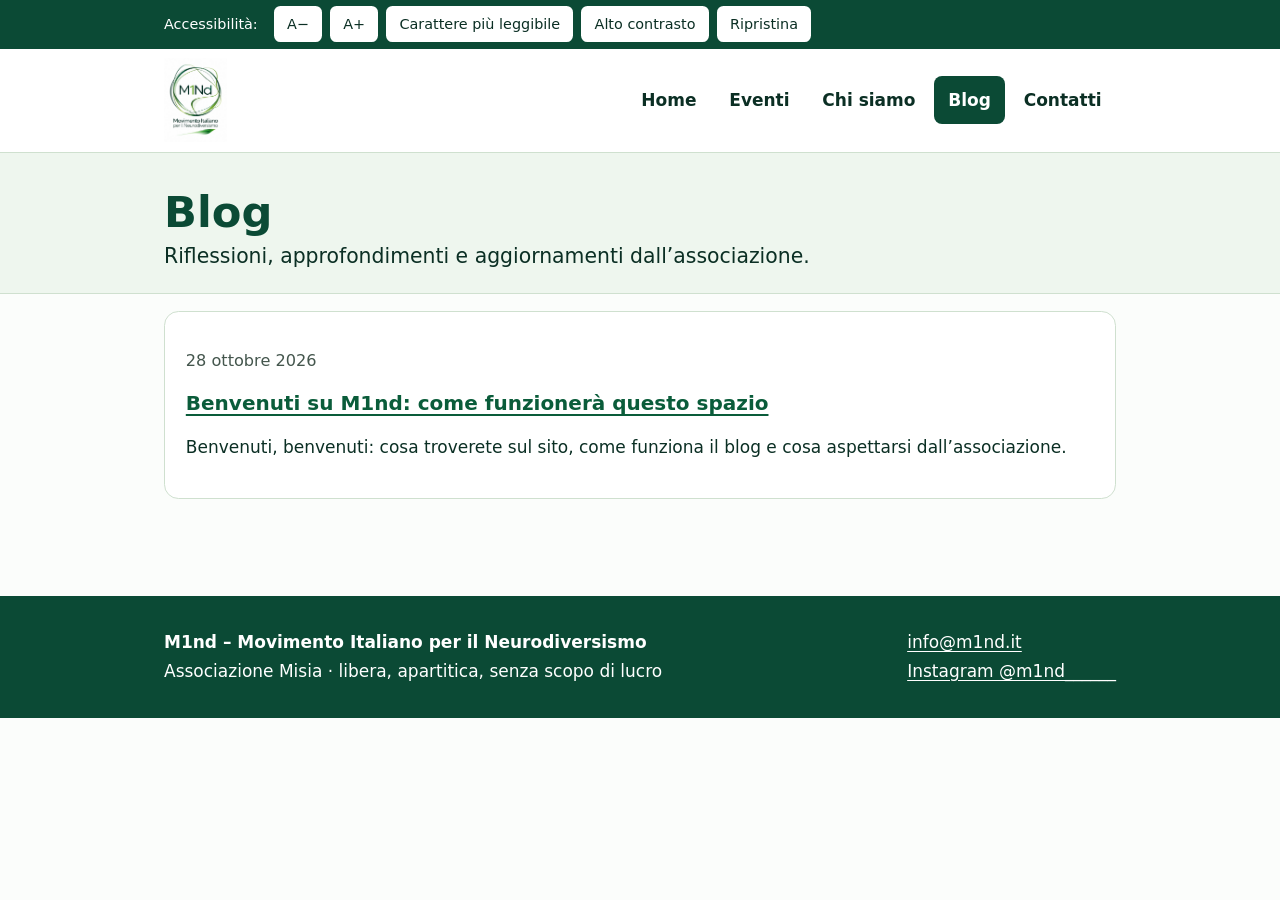
==== blog.html @ 79674900 "Sito vetrina M1nd: home con animazione, eventi, chi siamo, blog, contatti Co-Authored-By: Claude Son" ====
<!doctype html>
<html lang="it">
<head>
<meta charset="utf-8">
<meta name="viewport" content="width=device-width,initial-scale=1">
<title>Blog · M1nd – Movimento Italiano per il Neurodiversismo</title>
<meta name="description" content="Il blog di M1nd: articoli, riflessioni e aggiornamenti sulla neurodiversità e sulle attività dell’associazione.">
<meta name="theme-color" content="#0b4a35">
<link rel="icon" href="assets/img/logo-m1nd.jpg">
<link rel="stylesheet" href="css/style.css">
</head>
<body>
<a class="skip" href="#contenuto">Vai al contenuto</a>
<div class="a11y" role="region" aria-label="Strumenti di accessibilità"><div class="wrap">
<span>Accessibilità:</span>
<button type="button" data-a11y="minus" aria-label="Riduci dimensione del testo">A−</button>
<button type="button" data-a11y="plus" aria-label="Aumenta dimensione del testo">A+</button>
<button type="button" id="a-read" data-a11y="readable" aria-pressed="false">Carattere più leggibile</button>
<button type="button" id="a-contrast" data-a11y="contrast" aria-pressed="false">Alto contrasto</button>
<button type="button" data-a11y="reset">Ripristina</button>
</div></div>
<header class="site-header"><div class="wrap">
<a class="brand" href="index.html" aria-label="M1nd, Movimento Italiano per il Neurodiversismo – vai alla home"><img src="assets/img/logo-m1nd.jpg" alt="Logo M1nd: un cerchio di linee verdi intrecciate attorno alla scritta M1nd"></a>
<nav class="nav" aria-label="Principale"><ul><li><a href="index.html">Home</a></li><li><a href="eventi.html">Eventi</a></li><li><a href="chi-siamo.html">Chi siamo</a></li><li><a href="blog.html" aria-current="page">Blog</a></li><li><a href="contatti.html">Contatti</a></li></ul></nav>
</div></header>
<main id="contenuto" tabindex="-1">

<div class="page-head"><div class="wrap"><h1>Blog</h1><p class="lead" style="margin:0">Riflessioni, approfondimenti e aggiornamenti dall’associazione.</p></div></div>
<div class="wrap"><h2 class="sr">Articoli</h2><ul class="grid" style="grid-template-columns:1fr"><li class="card"><p class="post-meta"><time datetime="2026-10-28">28 ottobre 2026</time></p><h3 style="margin-top:0"><a href="blog/benvenuti.html">Benvenuti su M1nd: come funzionerà questo spazio</a></h3><p>Benvenuti, benvenuti: cosa troverete sul sito, come funziona il blog e cosa aspettarsi dall’associazione.</p></li></ul></div>
</main>
<footer class="site-footer"><div class="wrap">
<div><strong>M1nd – Movimento Italiano per il Neurodiversismo</strong><br>Associazione Misia · libera, apartitica, senza scopo di lucro</div>
<div><a href="mailto:info@m1nd.it">info@m1nd.it</a><br><a href="https://www.instagram.com/m1nd______/" rel="noopener" target="_blank">Instagram @m1nd______<span class="sr"> (si apre in una nuova scheda)</span></a></div>
</div></footer>
<script src="js/config.js"></script>
<script src="js/main.js"></script>
</body></html>
---- css/style.css ----
:root{--ink:#0b2f24;--g1:#0b4a35;--g2:#2e7d32;--g3:#7cb342;--bg:#fbfdfb;--soft:#eef6ee;--line:#cfe0cf;--link:#0a5c3a;--focus:#b35c00;--fs:1.0625rem;--ff:system-ui,-apple-system,"Segoe UI",Roboto,Helvetica,Arial,sans-serif}
html{font-size:100%;scroll-behavior:smooth}
html.fs-1{font-size:112.5%}html.fs-2{font-size:125%}html.fs-3{font-size:150%}
html.readable{--ff:Verdana,Tahoma,"Trebuchet MS",sans-serif}
html.readable body{letter-spacing:.04em;word-spacing:.12em;line-height:1.9}
html.contrast{--ink:#000;--g1:#000;--g2:#004d00;--bg:#fff;--soft:#fff;--line:#000;--link:#0000b8;--focus:#c00}
html.contrast .card,html.contrast .site-header,html.contrast .site-footer{border:2px solid #000}
html.contrast .btn{background:#000;color:#fff}
@media (prefers-reduced-motion:reduce){html{scroll-behavior:auto}*{transition:none!important;animation:none!important}}
*{box-sizing:border-box}
body{margin:0;font-family:var(--ff);font-size:var(--fs);line-height:1.7;color:var(--ink);background:var(--bg)}
a{color:var(--link);text-underline-offset:.2em}
a:hover{text-decoration-thickness:3px}
:focus-visible{outline:3px solid var(--focus);outline-offset:3px;border-radius:2px}
.skip{position:absolute;left:-999px;top:0;background:#000;color:#fff;padding:.7rem 1rem;z-index:100}
.skip:focus{left:0}
.wrap{max-width:62rem;margin:0 auto;padding:0 1.25rem}
.a11y{background:var(--g1);color:#fff;font-size:.9rem}
.a11y .wrap{display:flex;flex-wrap:wrap;gap:.5rem;align-items:center;padding-top:.4rem;padding-bottom:.4rem}
.a11y span{margin-right:.5rem}
.a11y button{font:inherit;background:#fff;color:#0b2f24;border:2px solid #fff;border-radius:.4rem;padding:.2rem .7rem;cursor:pointer;min-height:2.25rem}
.a11y button[aria-pressed=true]{background:var(--g3);border-color:var(--g3)}
.site-header{background:#fff;border-bottom:1px solid var(--line)}
.site-header .wrap{display:flex;flex-wrap:wrap;gap:1rem;align-items:center;justify-content:space-between;padding-top:.6rem;padding-bottom:.6rem}
.brand img{height:84px;width:auto;display:block}
.nav ul{list-style:none;display:flex;flex-wrap:wrap;gap:.25rem;margin:0;padding:0}
.nav a{display:block;padding:.6rem .9rem;border-radius:.5rem;text-decoration:none;color:var(--ink);font-weight:600;min-height:2.75rem}
.nav a:hover{background:var(--soft)}
.nav a[aria-current=page]{background:var(--g1);color:#fff}
h1,h2,h3{line-height:1.25;color:var(--g1)}
h1{font-size:clamp(1.9rem,4vw,2.7rem);margin:0 0 1rem}
h2{font-size:1.6rem;margin:2.2rem 0 .8rem}
h3{font-size:1.25rem;margin:1.5rem 0 .5rem}
.hero{background:linear-gradient(180deg,var(--soft),var(--bg));padding:2.5rem 0 2rem}
.hero .wrap{display:grid;gap:2rem;align-items:center;grid-template-columns:1fr}
.hero img{max-width:320px;width:100%;height:auto;margin:0 auto;display:block}
@media(min-width:760px){.hero .wrap{grid-template-columns:1.2fr 1fr}}
.lead{font-size:1.2em}
main{padding-bottom:3rem}
.page-head{background:var(--soft);padding:2rem 0 1.2rem;border-bottom:1px solid var(--line)}
.page-head h1{margin:0}
.grid{display:grid;gap:1.1rem;grid-template-columns:repeat(auto-fit,minmax(15rem,1fr));padding:0;list-style:none}
.card{background:#fff;border:1px solid var(--line);border-radius:.9rem;padding:1.2rem 1.3rem}
.card h3{margin-top:0}
.btn{display:inline-block;background:var(--g1);color:#fff;text-decoration:none;font-weight:700;padding:.75rem 1.3rem;border-radius:.6rem;border:2px solid var(--g1);min-height:2.75rem;cursor:pointer;font:inherit;font-weight:700}
.btn:hover{background:var(--g2);border-color:var(--g2)}
.btn.alt{background:#fff;color:var(--g1)}
.tag{display:inline-block;background:var(--soft);border:1px solid var(--line);border-radius:2rem;padding:.1rem .8rem;font-size:.85em;font-weight:600}
.dot{display:inline-block;width:1em;height:1em;border-radius:50%;vertical-align:-.12em;margin-right:.4em;border:2px solid #000}
.dot.r{background:#d32f2f}.dot.y{background:#fbc02d}.dot.v{background:#388e3c}
.notice{border-left:6px solid var(--g3);background:var(--soft);padding:1rem 1.2rem;border-radius:.3rem}
.post-meta{color:#44564d;font-size:.95em}
article.post{max-width:44rem}
.site-footer{background:var(--g1);color:#fff;padding:2rem 0;margin-top:2rem}
.site-footer a{color:#fff}
.site-footer .wrap{display:flex;flex-wrap:wrap;gap:1rem 2rem;justify-content:space-between}
dl.ev dt{font-weight:700;color:var(--g1)}dl.ev dd{margin:0 0 .6rem}
ol.months{padding-left:0;list-style:none;display:grid;gap:1rem}
ol.months li{background:#fff;border:1px solid var(--line);border-radius:.9rem;padding:1rem 1.2rem}
ol.months .m{font-weight:800;color:var(--g2);text-transform:uppercase;font-size:.85em;letter-spacing:.06em}
.sr{position:absolute;width:1px;height:1px;overflow:hidden;clip:rect(0 0 0 0);white-space:nowrap}
/* Animazione d'ingresso (solo home, una volta per sessione, disattivata con "riduci animazioni") */
.intro{display:none}
.intro-on .intro{display:flex;position:fixed;inset:0;z-index:1000;background:#fff;align-items:center;justify-content:center;transition:opacity .7s ease}
.intro.out{opacity:0;pointer-events:none}
.intro-svg{width:min(88vw,76vh,560px);height:auto}
.intro .r{stroke-dasharray:1;stroke-dashoffset:1;animation:draw 2.2s cubic-bezier(.45,.05,.35,1) forwards}
.intro .r1{animation-delay:.1s;animation-duration:2.4s}
.intro .r2{animation-delay:.5s}
.intro .r3{animation-delay:.9s;animation-duration:2s}
.intro .r4{animation-delay:1.2s;animation-duration:1.9s}
.intro .r5{animation-delay:1.7s;animation-duration:1.4s}
.intro .rings{transform-origin:300px 300px;animation:tilt 3s ease-out both}
.intro .word,.intro .sub,.intro .comet{opacity:0;animation:fadein .9s ease forwards}
.intro .word{animation-delay:1.5s}
.intro .sub{animation-delay:2.6s}
.intro .comet{animation-delay:3s}
@keyframes draw{to{stroke-dashoffset:0}}
@keyframes fadein{to{opacity:1}}
@keyframes tilt{from{transform:rotate(-10deg)}to{transform:rotate(0)}}
.intro-skip{position:absolute;right:1rem;bottom:1rem;font:inherit;background:#fff;color:#0b2f24;border:2px solid #0b2f24;border-radius:.5rem;padding:.5rem 1rem;cursor:pointer;min-height:2.75rem}
.intro-skip:hover{background:#eef6ee}
/* Pagina eventi */
.section{padding:3rem 0}
.section h2{margin-top:0}
.band{background:var(--soft);border-top:1px solid var(--line);border-bottom:1px solid var(--line)}
.section .grid{margin:1.5rem 0 0}
.section h3{margin-top:1.8rem}
.next-event{display:grid;grid-template-columns:1fr;background:#fff;border:3px solid var(--g1);border-radius:1.2rem;overflow:hidden;box-shadow:0 10px 30px rgba(11,74,53,.15)}
@media(min-width:720px){.next-event{grid-template-columns:11rem 1fr}}
.next-date{background:var(--g1);color:#fff;display:flex;flex-direction:row;gap:.6rem;align-items:baseline;justify-content:center;padding:1.2rem;text-align:center}
@media(min-width:720px){.next-date{flex-direction:column;gap:0;align-items:center}}
.next-date .d-day{font-size:4.5rem;font-weight:800;line-height:1}
.next-date .d-mon{font-size:1.4rem;font-weight:700;text-transform:uppercase;letter-spacing:.06em}
.next-date .d-year{font-size:1.1rem}
.next-main{padding:1.8rem}
.next-main h2{font-size:clamp(1.6rem,3.5vw,2.3rem);margin:.6rem 0}
.tag-next{background:var(--g3);border-color:var(--g3);color:#0b2f24;font-weight:800;margin:0}
.facts{display:grid;gap:1rem;margin:0;grid-template-columns:repeat(auto-fit,minmax(13rem,1fr))}
.facts dt{font-size:.85em;text-transform:uppercase;letter-spacing:.06em;font-weight:800;color:var(--g2)}
.facts dd{margin:.15rem 0 0;font-weight:600}
.ev-list{list-style:none;margin:2rem 0 0;padding:0;display:grid;gap:1.5rem}
.ev-row{display:grid;grid-template-columns:1fr;background:#fff;border:1px solid var(--line);border-radius:1rem;overflow:hidden}
@media(min-width:640px){.ev-row{grid-template-columns:9rem 1fr}}
.ev-date{background:var(--soft);display:flex;flex-direction:column;align-items:center;justify-content:center;padding:1rem;text-align:center;border-bottom:1px solid var(--line);font-weight:700;color:var(--g1)}
@media(min-width:640px){.ev-date{border-bottom:0;border-right:1px solid var(--line)}}
.ev-date .d-day{font-size:2.6rem;font-weight:800;line-height:1}
.ev-date .d-mon{text-transform:uppercase;letter-spacing:.05em}
.ev-date .d-tbd{font-size:.95rem;color:#44564d}
.ev-body{padding:1.2rem 1.4rem}
.ev-body h3{margin:.4rem 0 .5rem;font-size:1.2rem}
.ev-body p{margin:.3rem 0}
.ev-row.is-next{border:3px solid var(--g1)}
.ev-row.is-next .ev-date{background:var(--g1);color:#fff}
details{margin-top:.8rem}
summary{cursor:pointer;font-weight:700;color:var(--link);min-height:2.5rem;display:flex;align-items:center}
.more{border-left:4px solid var(--g3);padding-left:1rem;margin-top:.5rem}
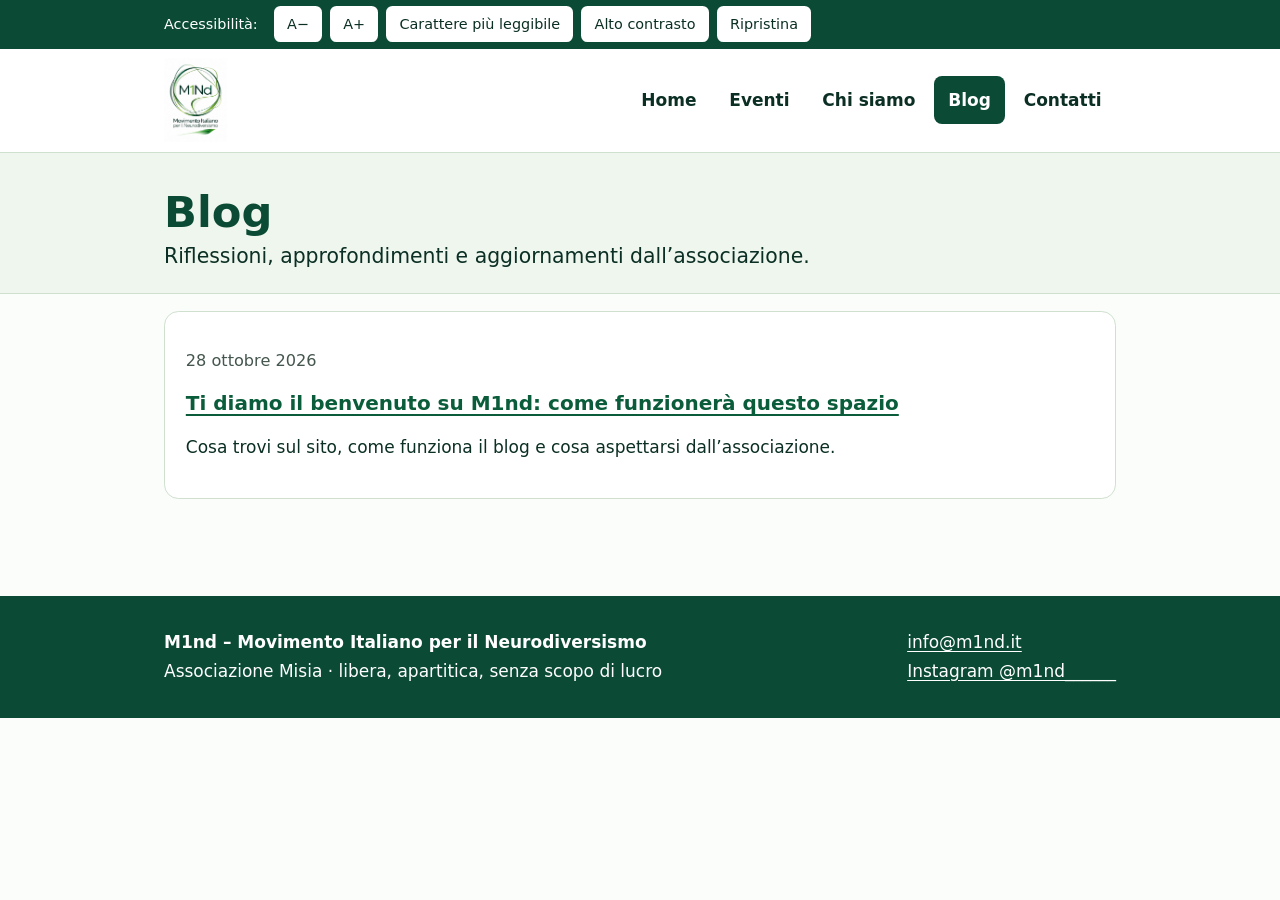
==== commit b1b813b7: "Eventi ridisegnati, favicon, commenti Disqus automatici, linguaggio inclusivo nel primo post, spazia" ====
--- a/blog.html
+++ b/blog.html
@@ -6,7 +6,9 @@
 <title>Blog · M1nd – Movimento Italiano per il Neurodiversismo</title>
 <meta name="description" content="Il blog di M1nd: articoli, riflessioni e aggiornamenti sulla neurodiversità e sulle attività dell’associazione.">
 <meta name="theme-color" content="#0b4a35">
-<link rel="icon" href="assets/img/logo-m1nd.jpg">
+<link rel="icon" href="assets/img/favicon.svg" type="image/svg+xml">
+<link rel="icon" href="assets/img/favicon.ico" sizes="48x48">
+<link rel="apple-touch-icon" href="assets/img/apple-touch-icon.png">
 <link rel="stylesheet" href="css/style.css">
 </head>
 <body>
@@ -26,7 +28,7 @@
 <main id="contenuto" tabindex="-1">
 
 <div class="page-head"><div class="wrap"><h1>Blog</h1><p class="lead" style="margin:0">Riflessioni, approfondimenti e aggiornamenti dall’associazione.</p></div></div>
-<div class="wrap"><h2 class="sr">Articoli</h2><ul class="grid" style="grid-template-columns:1fr"><li class="card"><p class="post-meta"><time datetime="2026-10-28">28 ottobre 2026</time></p><h3 style="margin-top:0"><a href="blog/benvenuti.html">Benvenuti su M1nd: come funzionerà questo spazio</a></h3><p>Benvenuti, benvenuti: cosa troverete sul sito, come funziona il blog e cosa aspettarsi dall’associazione.</p></li></ul></div>
+<div class="wrap"><h2 class="sr">Articoli</h2><ul class="grid" style="grid-template-columns:1fr"><li class="card"><p class="post-meta"><time datetime="2026-10-28">28 ottobre 2026</time></p><h3 style="margin-top:0"><a href="blog/benvenuti.html">Ti diamo il benvenuto su M1nd: come funzionerà questo spazio</a></h3><p>Cosa trovi sul sito, come funziona il blog e cosa aspettarsi dall’associazione.</p></li></ul></div>
 </main>
 <footer class="site-footer"><div class="wrap">
 <div><strong>M1nd – Movimento Italiano per il Neurodiversismo</strong><br>Associazione Misia · libera, apartitica, senza scopo di lucro</div>
--- a/css/style.css
+++ b/css/style.css
@@ -113,5 +113,9 @@
 .ev-row.is-next{border:3px solid var(--g1)}
 .ev-row.is-next .ev-date{background:var(--g1);color:#fff}
 details{margin-top:.8rem}
-summary{cursor:pointer;font-weight:700;color:var(--link);min-height:2.5rem;display:flex;align-items:center}
+summary{cursor:pointer;font-weight:700;color:var(--g1);background:#fff;border:2px solid var(--g1);border-radius:.6rem;padding:.6rem 1.3rem;min-height:2.75rem;display:inline-flex;align-items:center}
+summary:hover{background:var(--soft)}
 .more{border-left:4px solid var(--g3);padding-left:1rem;margin-top:.5rem}
+/* Spazio tra pulsanti */
+.btn{margin:.5rem 1rem .5rem 0}
+.btn:last-child{margin-right:0}
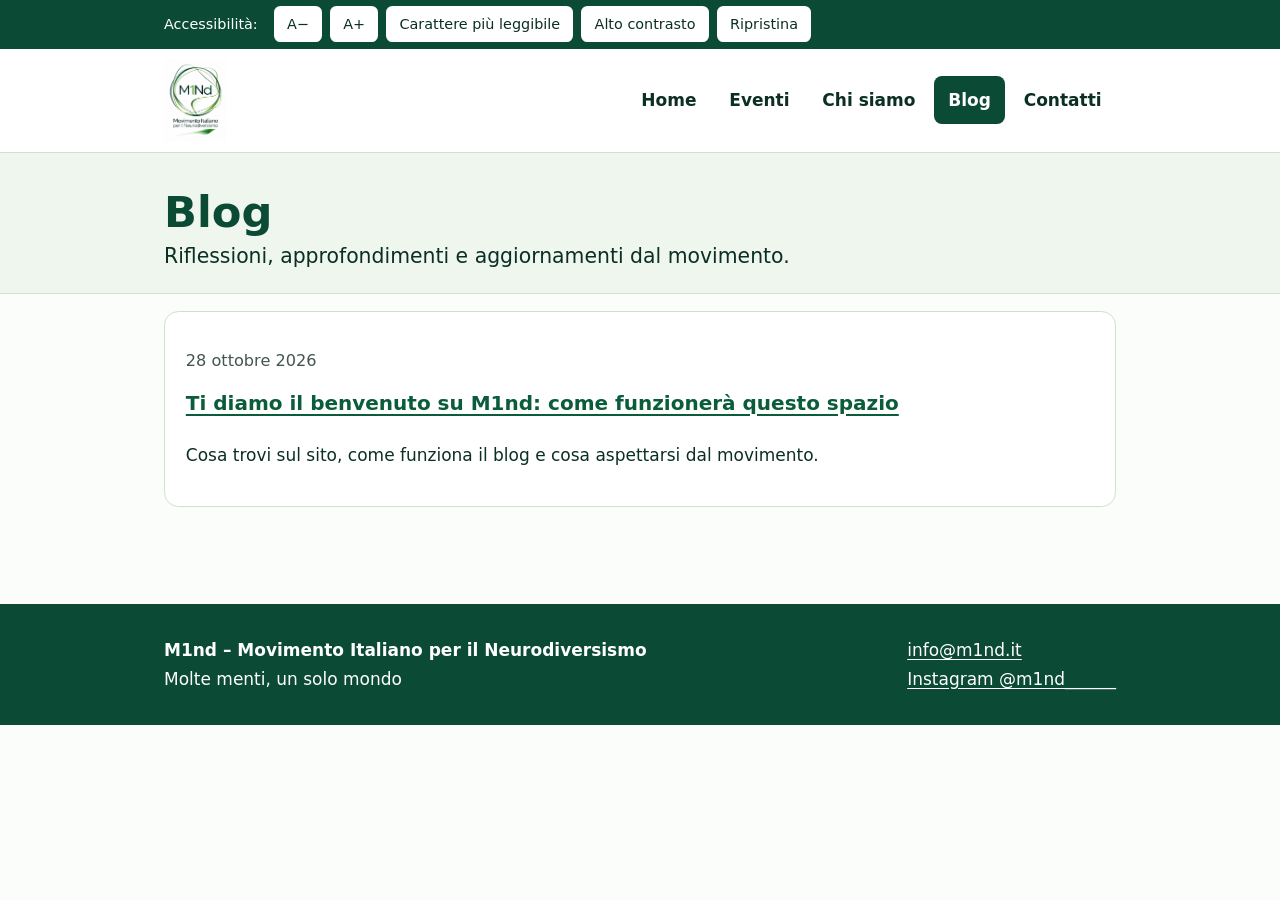
==== commit 98155270: "Rimossi riferimenti ad Associazione Misia, nascosta sezione statuto; M1nd descritto come movimento C" ====
--- a/blog.html
+++ b/blog.html
@@ -4,7 +4,7 @@
 <meta charset="utf-8">
 <meta name="viewport" content="width=device-width,initial-scale=1">
 <title>Blog · M1nd – Movimento Italiano per il Neurodiversismo</title>
-<meta name="description" content="Il blog di M1nd: articoli, riflessioni e aggiornamenti sulla neurodiversità e sulle attività dell’associazione.">
+<meta name="description" content="Il blog di M1nd: articoli, riflessioni e aggiornamenti sulla neurodiversità e sulle attività del movimento.">
 <meta name="theme-color" content="#0b4a35">
 <link rel="icon" href="assets/img/favicon.svg" type="image/svg+xml">
 <link rel="icon" href="assets/img/favicon.ico" sizes="48x48">
@@ -27,11 +27,11 @@
 </div></header>
 <main id="contenuto" tabindex="-1">
 
-<div class="page-head"><div class="wrap"><h1>Blog</h1><p class="lead" style="margin:0">Riflessioni, approfondimenti e aggiornamenti dall’associazione.</p></div></div>
-<div class="wrap"><h2 class="sr">Articoli</h2><ul class="grid" style="grid-template-columns:1fr"><li class="card"><p class="post-meta"><time datetime="2026-10-28">28 ottobre 2026</time></p><h3 style="margin-top:0"><a href="blog/benvenuti.html">Ti diamo il benvenuto su M1nd: come funzionerà questo spazio</a></h3><p>Cosa trovi sul sito, come funziona il blog e cosa aspettarsi dall’associazione.</p></li></ul></div>
+<div class="page-head"><div class="wrap"><h1>Blog</h1><p class="lead" style="margin:0">Riflessioni, approfondimenti e aggiornamenti dal movimento.</p></div></div>
+<div class="wrap"><h2 class="sr">Articoli</h2><ul class="grid" style="grid-template-columns:1fr"><li class="card"><p class="post-meta"><time datetime="2026-10-28">28 ottobre 2026</time></p><h3 style="margin-top:0"><a href="blog/benvenuti.html">Ti diamo il benvenuto su M1nd: come funzionerà questo spazio</a></h3><p>Cosa trovi sul sito, come funziona il blog e cosa aspettarsi dal movimento.</p></li></ul></div>
 </main>
 <footer class="site-footer"><div class="wrap">
-<div><strong>M1nd – Movimento Italiano per il Neurodiversismo</strong><br>Associazione Misia · libera, apartitica, senza scopo di lucro</div>
+<div><strong>M1nd – Movimento Italiano per il Neurodiversismo</strong><br>Molte menti, un solo mondo</div>
 <div><a href="mailto:info@m1nd.it">info@m1nd.it</a><br><a href="https://www.instagram.com/m1nd______/" rel="noopener" target="_blank">Instagram @m1nd______<span class="sr"> (si apre in una nuova scheda)</span></a></div>
 </div></footer>
 <script src="js/config.js"></script>
--- a/css/style.css
+++ b/css/style.css
@@ -119,3 +119,24 @@
 /* Spazio tra pulsanti */
 .btn{margin:.5rem 1rem .5rem 0}
 .btn:last-child{margin-right:0}
+/* Card di pari altezza con pulsante allineato in basso */
+.grid>.card{display:flex;flex-direction:column}
+.grid>.card>.btn{margin-top:auto;align-self:flex-start}
+.grid>.card>.post-meta{margin-bottom:1rem}
+/* Spazio tra etichetta e titolo nella card della home */
+.card>.tag{margin-bottom:1rem}
+/* Pagina Chi siamo */
+.pull{font-size:1.35em;font-weight:700;color:var(--g1);border-left:6px solid var(--g3);padding:.4rem 0 .4rem 1.2rem;margin:1.8rem 0}
+.pull .motto{display:block;margin-top:.8rem;color:var(--g2)}
+.quote{margin:1.8rem 0;padding:1.2rem 1.5rem;background:var(--soft);border-left:6px solid var(--g1);border-radius:.4rem;font-size:1.15em;font-style:italic}
+.band .quote{background:#fff}
+ol.numbered{list-style:none;padding:0}
+.card .num{margin:0 0 .3rem;font-size:2rem;font-weight:800;line-height:1;color:var(--g3)}
+.more h3:first-child{margin-top:0}
+.section .band-fix{margin:0}
+/* Dettagli degli incontri */
+.ev-body .sub{font-weight:700;color:var(--g2);margin:.1rem 0 .6rem}
+.more h4{margin:1.2rem 0 .4rem;color:var(--g1)}
+.more .spunto{background:var(--soft);padding:.8rem 1rem;border-radius:.5rem}
+.more .closing{color:var(--g1)}
+.ev-date .d-mon+.d-tbd{margin-top:.4rem}
